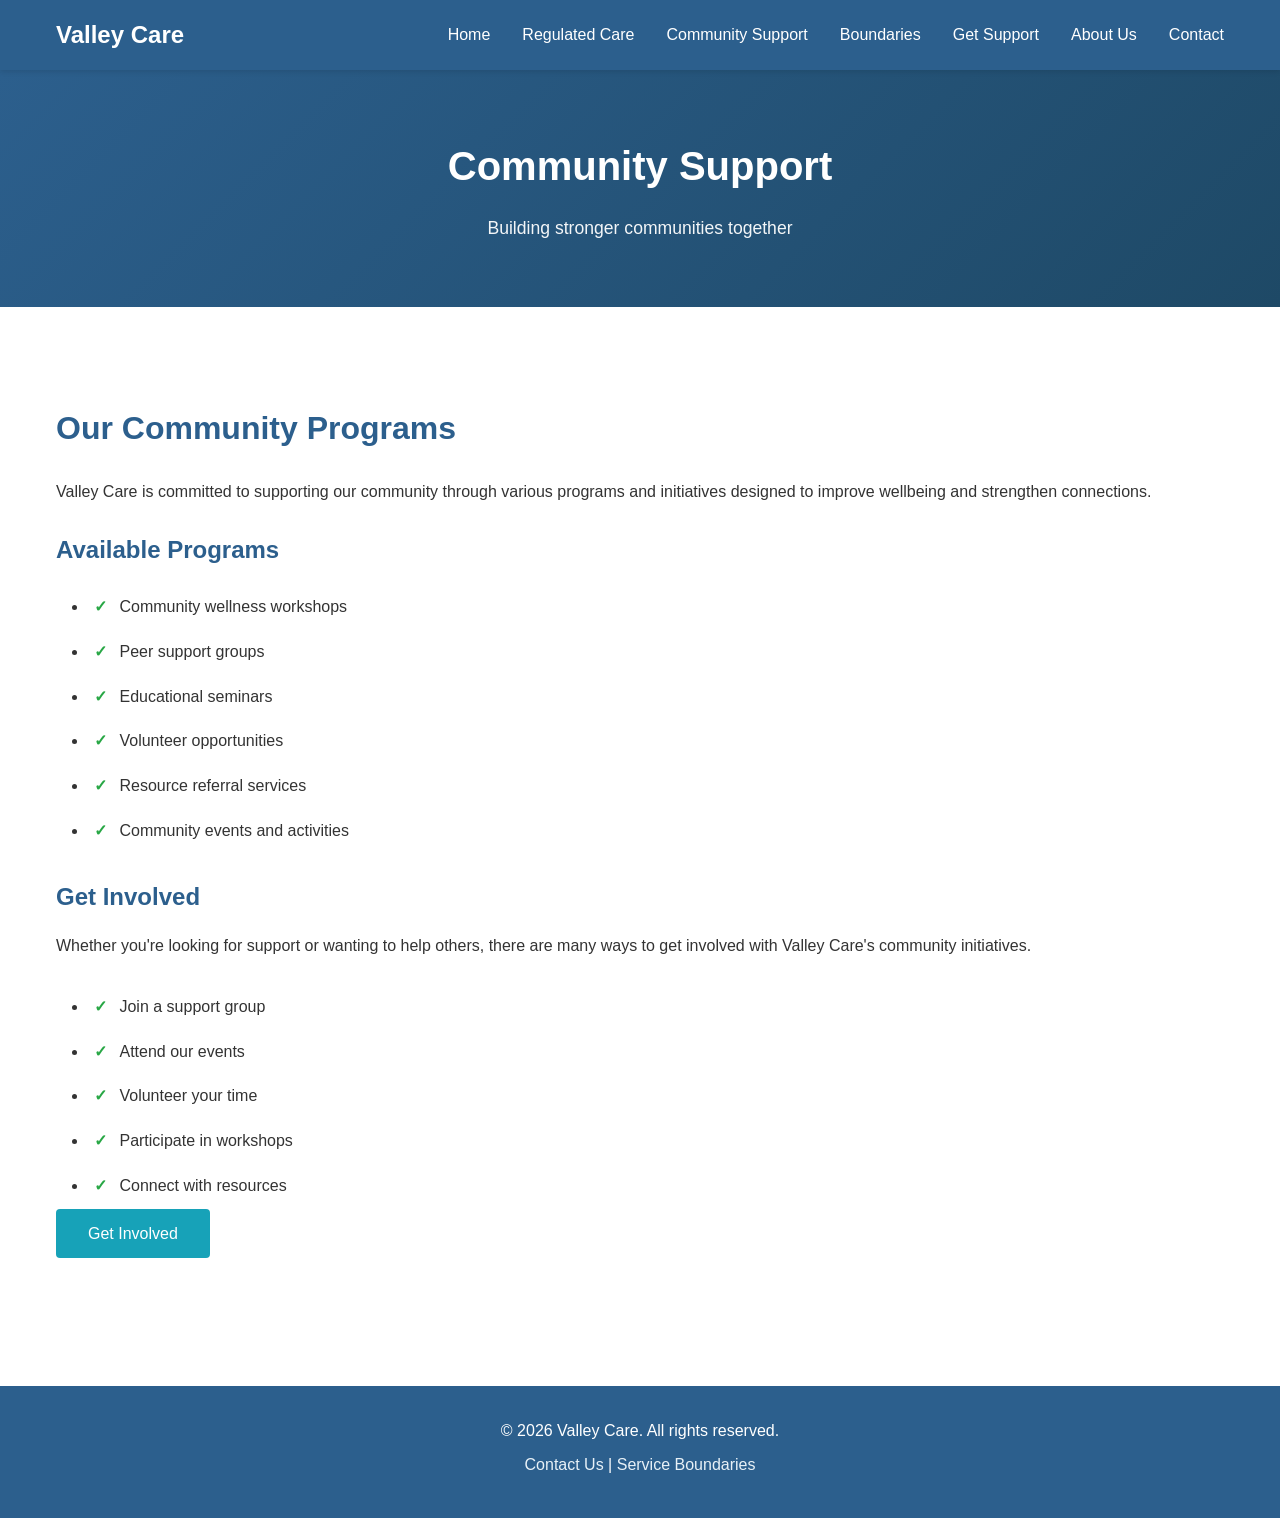
==== community-support.html @ 95ee32d9 "Initial website setup: Create HTML pages and CSS stylesheet" ====
<!DOCTYPE html>
<html lang="en">
<head>
    <meta charset="UTF-8">
    <meta name="viewport" content="width=device-width, initial-scale=1.0">
    <title>Community Support - Valley Care</title>
    <link rel="stylesheet" href="assets/css/style.css">
</head>
<body>
    <header>
        <nav class="navbar">
            <div class="container">
                <div class="logo">Valley Care</div>
                <ul class="nav-links">
                    <li><a href="index.html">Home</a></li>
                    <li><a href="regulated-care.html">Regulated Care</a></li>
                    <li><a href="community-support.html">Community Support</a></li>
                    <li><a href="boundaries.html">Boundaries</a></li>
                    <li><a href="how-to-get-support.html">Get Support</a></li>
                    <li><a href="about-us.html">About Us</a></li>
                    <li><a href="contact.html">Contact</a></li>
                </ul>
            </div>
        </nav>
    </header>

    <main>
        <section class="page-header">
            <div class="container">
                <h1>Community Support</h1>
                <p>Building stronger communities together</p>
            </div>
        </section>

        <section class="content-section">
            <div class="container">
                <h2>Our Community Programs</h2>
                <p>Valley Care is committed to supporting our community through various programs and initiatives designed to improve wellbeing and strengthen connections.</p>
                
                <h3>Available Programs</h3>
                <ul class="service-list">
                    <li>Community wellness workshops</li>
                    <li>Peer support groups</li>
                    <li>Educational seminars</li>
                    <li>Volunteer opportunities</li>
                    <li>Resource referral services</li>
                    <li>Community events and activities</li>
                </ul>

                <h3>Get Involved</h3>
                <p>Whether you're looking for support or wanting to help others, there are many ways to get involved with Valley Care's community initiatives.</p>
                <ul class="service-list">
                    <li>Join a support group</li>
                    <li>Attend our events</li>
                    <li>Volunteer your time</li>
                    <li>Participate in workshops</li>
                    <li>Connect with resources</li>
                </ul>

                <a href="contact.html" class="btn btn-primary">Get Involved</a>
            </div>
        </section>
    </main>

    <footer>
        <div class="container">
            <p>&copy; 2026 Valley Care. All rights reserved.</p>
            <p><a href="contact.html">Contact Us</a> | <a href="boundaries.html">Service Boundaries</a></p>
        </div>
    </footer>
</body>
</html>
---- assets/css/style.css ----
/* ============================================
   GLOBAL STYLES
   ============================================ */

:root {
    --primary-color: #2c5f8d;
    --secondary-color: #e8f1f7;
    --accent-color: #17a2b8;
    --text-color: #333;
    --light-gray: #f5f5f5;
    --border-color: #ddd;
    --success-color: #28a745;
    --spacing: 1rem;
}

* {
    margin: 0;
    padding: 0;
    box-sizing: border-box;
}

html {
    scroll-behavior: smooth;
}

body {
    font-family: 'Segoe UI', Tahoma, Geneva, Verdana, sans-serif;
    line-height: 1.6;
    color: var(--text-color);
    background-color: #fff;
}

.container {
    max-width: 1200px;
    margin: 0 auto;
    padding: 0 var(--spacing);
}

/* ============================================
   HEADER & NAVIGATION
   ============================================ */

header {
    background-color: var(--primary-color);
    color: white;
    position: sticky;
    top: 0;
    z-index: 1000;
    box-shadow: 0 2px 5px rgba(0, 0, 0, 0.1);
}

.navbar {
    display: flex;
    justify-content: space-between;
    align-items: center;
    padding: 1rem 0;
}

.navbar .container {
    display: flex;
    justify-content: space-between;
    align-items: center;
    width: 100%;
}

.logo {
    font-size: 1.5rem;
    font-weight: bold;
    color: white;
}

.nav-links {
    display: flex;
    list-style: none;
    gap: 2rem;
}

.nav-links a {
    color: white;
    text-decoration: none;
    transition: color 0.3s ease;
}

.nav-links a:hover {
    color: var(--secondary-color);
}

/* ============================================
   HERO SECTION
   ============================================ */

.hero {
    background: linear-gradient(135deg, var(--primary-color) 0%, #1e4966 100%);
    color: white;
    padding: 6rem var(--spacing) 4rem;
    text-align: center;
}

.hero h1 {
    font-size: 3rem;
    margin-bottom: 1rem;
}

.hero p {
    font-size: 1.25rem;
    margin-bottom: 2rem;
    opacity: 0.95;
}

/* ============================================
   PAGE HEADER
   ============================================ */

.page-header {
    background: linear-gradient(135deg, var(--primary-color) 0%, #1e4966 100%);
    color: white;
    padding: 4rem var(--spacing);
    text-align: center;
}

.page-header h1 {
    font-size: 2.5rem;
    margin-bottom: 1rem;
}

.page-header p {
    font-size: 1.1rem;
    opacity: 0.95;
}

/* ============================================
   CONTENT SECTIONS
   ============================================ */

.content-section {
    padding: 4rem var(--spacing);
}

.content-section h2 {
    font-size: 2rem;
    color: var(--primary-color);
    margin-bottom: 1.5rem;
    margin-top: 2rem;
}

.content-section h3 {
    font-size: 1.5rem;
    color: var(--primary-color);
    margin-top: 1.5rem;
    margin-bottom: 1rem;
}

.content-section p {
    font-size: 1rem;
    line-height: 1.8;
    margin-bottom: 1.5rem;
}

.service-list {
    list-style-position: inside;
    margin-left: 1rem;
}

.service-list li {
    padding: 0.5rem 0;
    line-height: 1.8;
}

.service-list li:before {
    content: "✓ ";
    color: var(--success-color);
    font-weight: bold;
    margin-right: 0.5rem;
}

/* ============================================
   FEATURES SECTION
   ============================================ */

.features {
    padding: 4rem var(--spacing);
    background-color: var(--light-gray);
}

.feature-grid {
    display: grid;
    grid-template-columns: repeat(auto-fit, minmax(300px, 1fr));
    gap: 2rem;
    margin-top: 2rem;
}

.feature-card {
    background: white;
    padding: 2rem;
    border-radius: 8px;
    box-shadow: 0 2px 10px rgba(0, 0, 0, 0.1);
    transition: transform 0.3s ease, box-shadow 0.3s ease;
}

.feature-card:hover {
    transform: translateY(-5px);
    box-shadow: 0 5px 20px rgba(0, 0, 0, 0.15);
}

.feature-card h3 {
    color: var(--primary-color);
    margin-bottom: 1rem;
}

.feature-card p {
    color: #666;
    margin-bottom: 1.5rem;
}

.feature-card a {
    color: var(--accent-color);
    text-decoration: none;
    font-weight: 500;
    transition: color 0.3s ease;
}

.feature-card a:hover {
    color: var(--primary-color);
}

/* ============================================
   BUTTONS
   ============================================ */

.btn {
    display: inline-block;
    padding: 0.75rem 2rem;
    border: none;
    border-radius: 4px;
    text-decoration: none;
    cursor: pointer;
    font-size: 1rem;
    font-weight: 500;
    transition: background-color 0.3s ease, color 0.3s ease;
}

.btn-primary {
    background-color: var(--accent-color);
    color: white;
}

.btn-primary:hover {
    background-color: #148496;
}

/* ============================================
   CONTACT SECTION
   ============================================ */

.contact-grid {
    display: grid;
    grid-template-columns: 1fr 1fr;
    gap: 3rem;
    margin-top: 2rem;
}

.contact-info {
    background-color: var(--secondary-color);
    padding: 2rem;
    border-radius: 8px;
}

.contact-item {
    margin-bottom: 2rem;
}

.contact-item h3 {
    color: var(--primary-color);
    margin-bottom: 0.5rem;
}

.contact-item p {
    margin-bottom: 0.25rem;
}

.contact-item a {
    color: var(--primary-color);
    text-decoration: none;
}

.contact-item a:hover {
    text-decoration: underline;
}

.small {
    font-size: 0.85rem;
    color: #666;
    margin-top: 0.25rem;
}

/* ============================================
   FORMS
   ============================================ */

.contact-form {
    background-color: white;
}

.form-group {
    margin-bottom: 1.5rem;
}

.form-group label {
    display: block;
    margin-bottom: 0.5rem;
    font-weight: 500;
    color: var(--primary-color);
}

.form-group input,
.form-group textarea {
    width: 100%;
    padding: 0.75rem;
    border: 1px solid var(--border-color);
    border-radius: 4px;
    font-family: inherit;
    font-size: 1rem;
    transition: border-color 0.3s ease;
}

.form-group input:focus,
.form-group textarea:focus {
    outline: none;
    border-color: var(--primary-color);
    box-shadow: 0 0 5px rgba(44, 95, 141, 0.2);
}

/* ============================================
   FOOTER
   ============================================ */

footer {
    background-color: var(--primary-color);
    color: white;
    padding: 2rem var(--spacing);
    text-align: center;
    margin-top: 4rem;
}

footer p {
    margin-bottom: 0.5rem;
}

footer a {
    color: var(--secondary-color);
    text-decoration: none;
}

footer a:hover {
    text-decoration: underline;
}

/* ============================================
   RESPONSIVE DESIGN
   ============================================ */

@media (max-width: 768px) {
    .nav-links {
        flex-direction: column;
        gap: 1rem;
        position: absolute;
        top: 60px;
        right: 0;
        background-color: var(--primary-color);
        width: 100%;
        padding: 1rem;
        display: none;
    }

    .hero h1 {
        font-size: 2rem;
    }

    .hero p {
        font-size: 1rem;
    }

    .page-header h1 {
        font-size: 1.75rem;
    }

    .feature-grid {
        grid-template-columns: 1fr;
    }

    .contact-grid {
        grid-template-columns: 1fr;
    }

    .content-section h2 {
        font-size: 1.5rem;
    }

    .content-section h3 {
        font-size: 1.2rem;
    }
}

@media (max-width: 480px) {
    .container {
        padding: 0 0.5rem;
    }

    .hero {
        padding: 3rem 1rem 2rem;
    }

    .hero h1 {
        font-size: 1.5rem;
    }

    .page-header {
        padding: 2rem 1rem;
    }

    .page-header h1 {
        font-size: 1.25rem;
    }

    .btn {
        padding: 0.6rem 1.5rem;
        font-size: 0.9rem;
    }

    .content-section {
        padding: 2rem 1rem;
    }
}
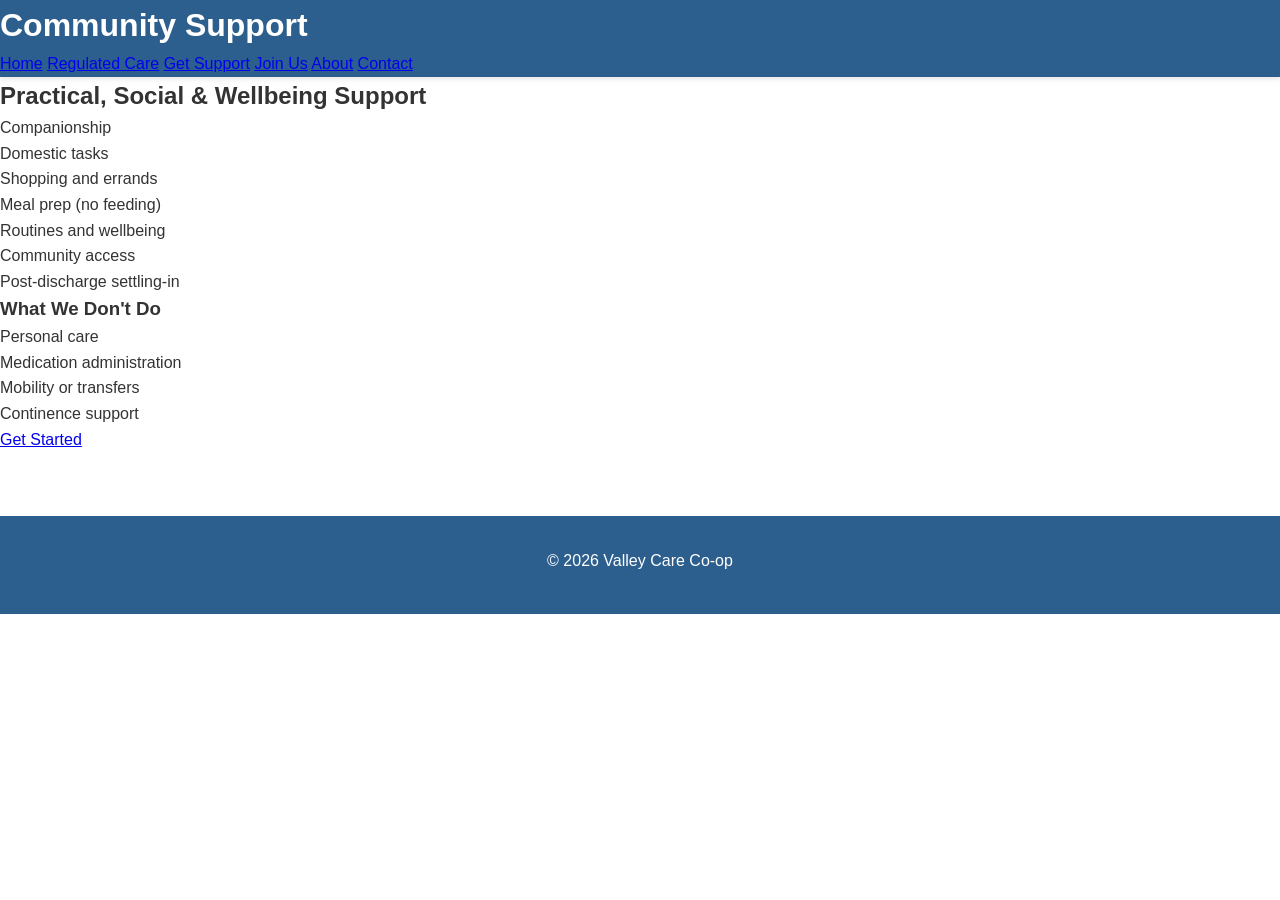
==== commit 17c0c208: "Update community-support.html with practical, social & wellbeing support content" ====
--- a/community-support.html
+++ b/community-support.html
@@ -2,71 +2,49 @@
 <html lang="en">
 <head>
     <meta charset="UTF-8">
-    <meta name="viewport" content="width=device-width, initial-scale=1.0">
-    <title>Community Support - Valley Care</title>
+    <title>Community Support | Valley Care Co‑op</title>
     <link rel="stylesheet" href="assets/css/style.css">
 </head>
 <body>
-    <header>
-        <nav class="navbar">
-            <div class="container">
-                <div class="logo">Valley Care</div>
-                <ul class="nav-links">
-                    <li><a href="index.html">Home</a></li>
-                    <li><a href="regulated-care.html">Regulated Care</a></li>
-                    <li><a href="community-support.html">Community Support</a></li>
-                    <li><a href="boundaries.html">Boundaries</a></li>
-                    <li><a href="how-to-get-support.html">Get Support</a></li>
-                    <li><a href="about-us.html">About Us</a></li>
-                    <li><a href="contact.html">Contact</a></li>
-                </ul>
-            </div>
-        </nav>
-    </header>
 
-    <main>
-        <section class="page-header">
-            <div class="container">
-                <h1>Community Support</h1>
-                <p>Building stronger communities together</p>
-            </div>
-        </section>
+<header>
+    <h1>Community Support</h1>
+    <nav>
+        <a href="index.html">Home</a>
+        <a href="regulated-care.html">Regulated Care</a>
+        <a href="how-to-get-support.html">Get Support</a>
+        <a href="join-our-team.html">Join Us</a>
+        <a href="about-us.html">About</a>
+        <a href="contact.html">Contact</a>
+    </nav>
+</header>
 
-        <section class="content-section">
-            <div class="container">
-                <h2>Our Community Programs</h2>
-                <p>Valley Care is committed to supporting our community through various programs and initiatives designed to improve wellbeing and strengthen connections.</p>
-                
-                <h3>Available Programs</h3>
-                <ul class="service-list">
-                    <li>Community wellness workshops</li>
-                    <li>Peer support groups</li>
-                    <li>Educational seminars</li>
-                    <li>Volunteer opportunities</li>
-                    <li>Resource referral services</li>
-                    <li>Community events and activities</li>
-                </ul>
+<section>
+    <h2>Practical, Social & Wellbeing Support</h2>
+    <ul>
+        <li>Companionship</li>
+        <li>Domestic tasks</li>
+        <li>Shopping and errands</li>
+        <li>Meal prep (no feeding)</li>
+        <li>Routines and wellbeing</li>
+        <li>Community access</li>
+        <li>Post‑discharge settling‑in</li>
+    </ul>
 
-                <h3>Get Involved</h3>
-                <p>Whether you're looking for support or wanting to help others, there are many ways to get involved with Valley Care's community initiatives.</p>
-                <ul class="service-list">
-                    <li>Join a support group</li>
-                    <li>Attend our events</li>
-                    <li>Volunteer your time</li>
-                    <li>Participate in workshops</li>
-                    <li>Connect with resources</li>
-                </ul>
+    <h3>What We Don't Do</h3>
+    <ul>
+        <li>Personal care</li>
+        <li>Medication administration</li>
+        <li>Mobility or transfers</li>
+        <li>Continence support</li>
+    </ul>
 
-                <a href="contact.html" class="btn btn-primary">Get Involved</a>
-            </div>
-        </section>
-    </main>
+    <a class="button" href="how-to-get-support.html">Get Started</a>
+</section>
 
-    <footer>
-        <div class="container">
-            <p>&copy; 2026 Valley Care. All rights reserved.</p>
-            <p><a href="contact.html">Contact Us</a> | <a href="boundaries.html">Service Boundaries</a></p>
-        </div>
-    </footer>
+<footer>
+    <p>© 2026 Valley Care Co‑op</p>
+</footer>
+
 </body>
 </html>
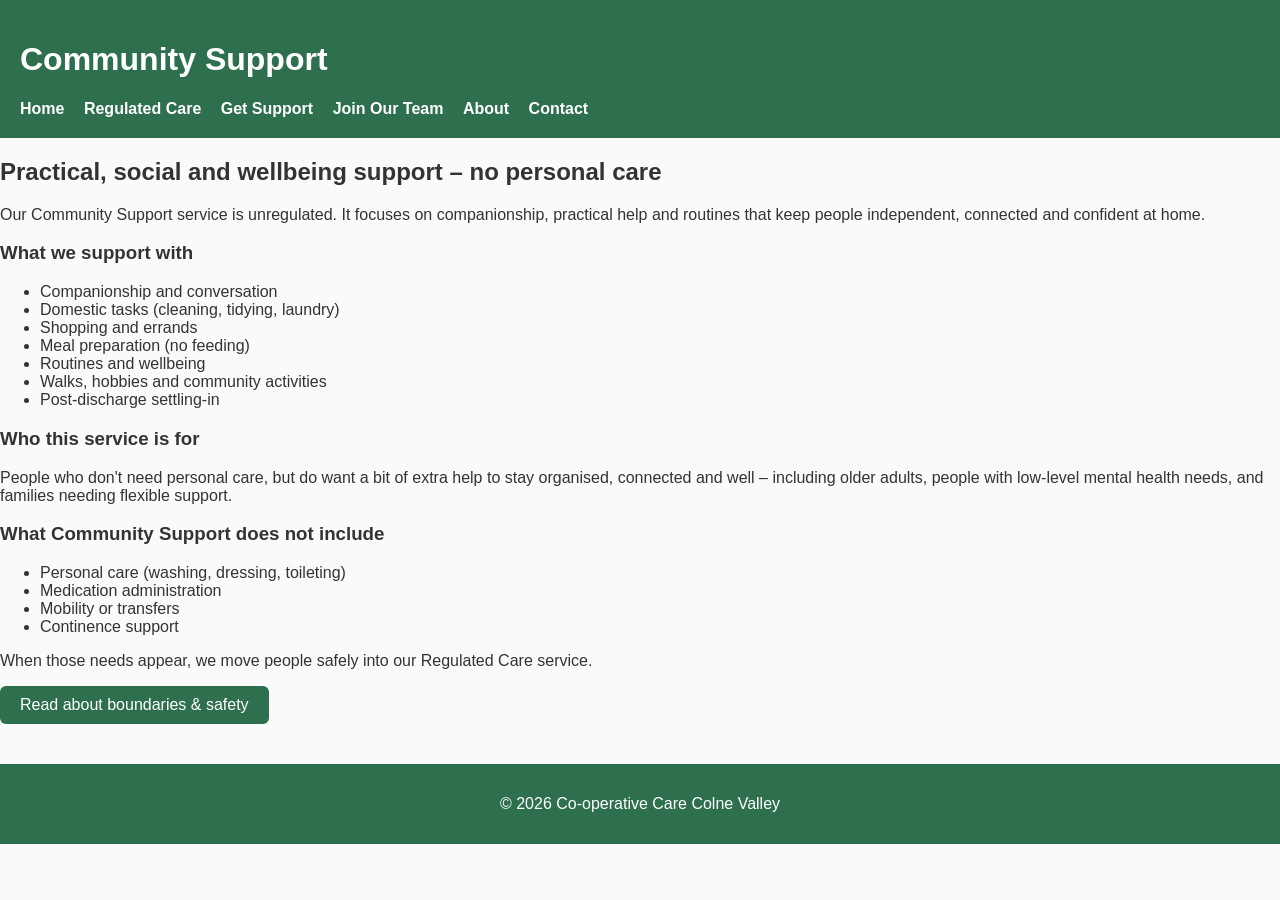
==== commit b5b19cda: "Update community-support.html with comprehensive unregulated support content" ====
--- a/community-support.html
+++ b/community-support.html
@@ -2,48 +2,69 @@
 <html lang="en">
 <head>
     <meta charset="UTF-8">
-    <title>Community Support | Valley Care Co‑op</title>
+    <title>Community Support | Co‑operative Care Colne Valley</title>
     <link rel="stylesheet" href="assets/css/style.css">
 </head>
 <body>
 
 <header>
-    <h1>Community Support</h1>
-    <nav>
-        <a href="index.html">Home</a>
-        <a href="regulated-care.html">Regulated Care</a>
-        <a href="how-to-get-support.html">Get Support</a>
-        <a href="join-our-team.html">Join Us</a>
-        <a href="about-us.html">About</a>
-        <a href="contact.html">Contact</a>
-    </nav>
+    <div class="wrap header-inner">
+        <h1>Community Support</h1>
+        <nav>
+            <a href="index.html">Home</a>
+            <a href="regulated-care.html">Regulated Care</a>
+            <a href="how-to-get-support.html">Get Support</a>
+            <a href="join-our-team.html">Join Our Team</a>
+            <a href="about-us.html">About</a>
+            <a href="contact.html">Contact</a>
+        </nav>
+    </div>
 </header>
 
-<section>
-    <h2>Practical, Social & Wellbeing Support</h2>
-    <ul>
-        <li>Companionship</li>
-        <li>Domestic tasks</li>
-        <li>Shopping and errands</li>
-        <li>Meal prep (no feeding)</li>
-        <li>Routines and wellbeing</li>
-        <li>Community access</li>
-        <li>Post‑discharge settling‑in</li>
-    </ul>
+<main class="wrap">
+    <section>
+        <h2>Practical, social and wellbeing support – no personal care</h2>
+        <p>
+            Our Community Support service is unregulated. It focuses on companionship, practical help and
+            routines that keep people independent, connected and confident at home.
+        </p>
 
-    <h3>What We Don't Do</h3>
-    <ul>
-        <li>Personal care</li>
-        <li>Medication administration</li>
-        <li>Mobility or transfers</li>
-        <li>Continence support</li>
-    </ul>
+        <h3>What we support with</h3>
+        <ul>
+            <li>Companionship and conversation</li>
+            <li>Domestic tasks (cleaning, tidying, laundry)</li>
+            <li>Shopping and errands</li>
+            <li>Meal preparation (no feeding)</li>
+            <li>Routines and wellbeing</li>
+            <li>Walks, hobbies and community activities</li>
+            <li>Post‑discharge settling‑in</li>
+        </ul>
 
-    <a class="button" href="how-to-get-support.html">Get Started</a>
-</section>
+        <h3>Who this service is for</h3>
+        <p>
+            People who don't need personal care, but do want a bit of extra help to stay organised, connected
+            and well – including older adults, people with low‑level mental health needs, and families needing
+            flexible support.
+        </p>
+
+        <h3>What Community Support does not include</h3>
+        <ul>
+            <li>Personal care (washing, dressing, toileting)</li>
+            <li>Medication administration</li>
+            <li>Mobility or transfers</li>
+            <li>Continence support</li>
+        </ul>
+
+        <p>When those needs appear, we move people safely into our Regulated Care service.</p>
+
+        <a class="button" href="boundaries.html">Read about boundaries & safety</a>
+    </section>
+</main>
 
 <footer>
-    <p>© 2026 Valley Care Co‑op</p>
+    <div class="wrap">
+        <p>© 2026 Co‑operative Care Colne Valley</p>
+    </div>
 </footer>
 
 </body>
--- a/assets/css/style.css
+++ b/assets/css/style.css
@@ -1,433 +1,56 @@
-/* ============================================
-   GLOBAL STYLES
-   ============================================ */
-
-:root {
-    --primary-color: #2c5f8d;
-    --secondary-color: #e8f1f7;
-    --accent-color: #17a2b8;
-    --text-color: #333;
-    --light-gray: #f5f5f5;
-    --border-color: #ddd;
-    --success-color: #28a745;
-    --spacing: 1rem;
+body {
+    font-family: Arial, sans-serif;
+    margin: 0;
+    background: #fafafa;
+    color: #333;
 }
 
-* {
-    margin: 0;
-    padding: 0;
-    box-sizing: border-box;
+header {
+    background: #2e6f4e;
+    color: white;
+    padding: 20px;
 }
 
-html {
-    scroll-behavior: smooth;
+nav a {
+    color: white;
+    margin-right: 15px;
+    text-decoration: none;
+    font-weight: bold;
 }
 
-body {
-    font-family: 'Segoe UI', Tahoma, Geneva, Verdana, sans-serif;
-    line-height: 1.6;
-    color: var(--text-color);
-    background-color: #fff;
-}
-
-.container {
-    max-width: 1200px;
-    margin: 0 auto;
-    padding: 0 var(--spacing);
-}
-
-/* ============================================
-   HEADER & NAVIGATION
-   ============================================ */
-
-header {
-    background-color: var(--primary-color);
-    color: white;
-    position: sticky;
-    top: 0;
-    z-index: 1000;
-    box-shadow: 0 2px 5px rgba(0, 0, 0, 0.1);
-}
-
-.navbar {
-    display: flex;
-    justify-content: space-between;
-    align-items: center;
-    padding: 1rem 0;
-}
-
-.navbar .container {
-    display: flex;
-    justify-content: space-between;
-    align-items: center;
-    width: 100%;
-}
-
-.logo {
-    font-size: 1.5rem;
-    font-weight: bold;
-    color: white;
-}
-
-.nav-links {
-    display: flex;
-    list-style: none;
-    gap: 2rem;
-}
-
-.nav-links a {
-    color: white;
-    text-decoration: none;
-    transition: color 0.3s ease;
-}
-
-.nav-links a:hover {
-    color: var(--secondary-color);
-}
-
-/* ============================================
-   HERO SECTION
-   ============================================ */
-
 .hero {
-    background: linear-gradient(135deg, var(--primary-color) 0%, #1e4966 100%);
-    color: white;
-    padding: 6rem var(--spacing) 4rem;
+    background: #e8f5e9;
+    padding: 40px;
     text-align: center;
 }
 
-.hero h1 {
-    font-size: 3rem;
-    margin-bottom: 1rem;
+.services {
+    display: flex;
+    justify-content: space-around;
+    padding: 40px;
 }
 
-.hero p {
-    font-size: 1.25rem;
-    margin-bottom: 2rem;
-    opacity: 0.95;
+.service-box {
+    background: white;
+    padding: 20px;
+    border-radius: 8px;
+    width: 40%;
+    box-shadow: 0 0 10px rgba(0,0,0,0.1);
 }
 
-/* ============================================
-   PAGE HEADER
-   ============================================ */
-
-.page-header {
-    background: linear-gradient(135deg, var(--primary-color) 0%, #1e4966 100%);
+.button {
+    display: inline-block;
+    background: #2e6f4e;
     color: white;
-    padding: 4rem var(--spacing);
-    text-align: center;
+    padding: 10px 20px;
+    text-decoration: none;
+    border-radius: 6px;
 }
 
-.page-header h1 {
-    font-size: 2.5rem;
-    margin-bottom: 1rem;
-}
-
-.page-header p {
-    font-size: 1.1rem;
-    opacity: 0.95;
-}
-
-/* ============================================
-   CONTENT SECTIONS
-   ============================================ */
-
-.content-section {
-    padding: 4rem var(--spacing);
-}
-
-.content-section h2 {
-    font-size: 2rem;
-    color: var(--primary-color);
-    margin-bottom: 1.5rem;
-    margin-top: 2rem;
-}
-
-.content-section h3 {
-    font-size: 1.5rem;
-    color: var(--primary-color);
-    margin-top: 1.5rem;
-    margin-bottom: 1rem;
-}
-
-.content-section p {
-    font-size: 1rem;
-    line-height: 1.8;
-    margin-bottom: 1.5rem;
-}
-
-.service-list {
-    list-style-position: inside;
-    margin-left: 1rem;
-}
-
-.service-list li {
-    padding: 0.5rem 0;
-    line-height: 1.8;
-}
-
-.service-list li:before {
-    content: "✓ ";
-    color: var(--success-color);
-    font-weight: bold;
-    margin-right: 0.5rem;
-}
-
-/* ============================================
-   FEATURES SECTION
-   ============================================ */
-
-.features {
-    padding: 4rem var(--spacing);
-    background-color: var(--light-gray);
-}
-
-.feature-grid {
-    display: grid;
-    grid-template-columns: repeat(auto-fit, minmax(300px, 1fr));
-    gap: 2rem;
-    margin-top: 2rem;
-}
-
-.feature-card {
-    background: white;
-    padding: 2rem;
-    border-radius: 8px;
-    box-shadow: 0 2px 10px rgba(0, 0, 0, 0.1);
-    transition: transform 0.3s ease, box-shadow 0.3s ease;
-}
-
-.feature-card:hover {
-    transform: translateY(-5px);
-    box-shadow: 0 5px 20px rgba(0, 0, 0, 0.15);
-}
-
-.feature-card h3 {
-    color: var(--primary-color);
-    margin-bottom: 1rem;
-}
-
-.feature-card p {
-    color: #666;
-    margin-bottom: 1.5rem;
-}
-
-.feature-card a {
-    color: var(--accent-color);
-    text-decoration: none;
-    font-weight: 500;
-    transition: color 0.3s ease;
-}
-
-.feature-card a:hover {
-    color: var(--primary-color);
-}
-
-/* ============================================
-   BUTTONS
-   ============================================ */
-
-.btn {
-    display: inline-block;
-    padding: 0.75rem 2rem;
-    border: none;
-    border-radius: 4px;
-    text-decoration: none;
-    cursor: pointer;
-    font-size: 1rem;
-    font-weight: 500;
-    transition: background-color 0.3s ease, color 0.3s ease;
-}
-
-.btn-primary {
-    background-color: var(--accent-color);
+footer {
+    background: #2e6f4e;
     color: white;
-}
-
-.btn-primary:hover {
-    background-color: #148496;
-}
-
-/* ============================================
-   CONTACT SECTION
-   ============================================ */
-
-.contact-grid {
-    display: grid;
-    grid-template-columns: 1fr 1fr;
-    gap: 3rem;
-    margin-top: 2rem;
-}
-
-.contact-info {
-    background-color: var(--secondary-color);
-    padding: 2rem;
-    border-radius: 8px;
-}
-
-.contact-item {
-    margin-bottom: 2rem;
-}
-
-.contact-item h3 {
-    color: var(--primary-color);
-    margin-bottom: 0.5rem;
-}
-
-.contact-item p {
-    margin-bottom: 0.25rem;
-}
-
-.contact-item a {
-    color: var(--primary-color);
-    text-decoration: none;
-}
-
-.contact-item a:hover {
-    text-decoration: underline;
-}
-
-.small {
-    font-size: 0.85rem;
-    color: #666;
-    margin-top: 0.25rem;
-}
-
-/* ============================================
-   FORMS
-   ============================================ */
-
-.contact-form {
-    background-color: white;
-}
-
-.form-group {
-    margin-bottom: 1.5rem;
-}
-
-.form-group label {
-    display: block;
-    margin-bottom: 0.5rem;
-    font-weight: 500;
-    color: var(--primary-color);
-}
-
-.form-group input,
-.form-group textarea {
-    width: 100%;
-    padding: 0.75rem;
-    border: 1px solid var(--border-color);
-    border-radius: 4px;
-    font-family: inherit;
-    font-size: 1rem;
-    transition: border-color 0.3s ease;
-}
-
-.form-group input:focus,
-.form-group textarea:focus {
-    outline: none;
-    border-color: var(--primary-color);
-    box-shadow: 0 0 5px rgba(44, 95, 141, 0.2);
-}
-
-/* ============================================
-   FOOTER
-   ============================================ */
-
-footer {
-    background-color: var(--primary-color);
-    color: white;
-    padding: 2rem var(--spacing);
     text-align: center;
-    margin-top: 4rem;
-}
-
-footer p {
-    margin-bottom: 0.5rem;
-}
-
-footer a {
-    color: var(--secondary-color);
-    text-decoration: none;
-}
-
-footer a:hover {
-    text-decoration: underline;
-}
-
-/* ============================================
-   RESPONSIVE DESIGN
-   ============================================ */
-
-@media (max-width: 768px) {
-    .nav-links {
-        flex-direction: column;
-        gap: 1rem;
-        position: absolute;
-        top: 60px;
-        right: 0;
-        background-color: var(--primary-color);
-        width: 100%;
-        padding: 1rem;
-        display: none;
-    }
-
-    .hero h1 {
-        font-size: 2rem;
-    }
-
-    .hero p {
-        font-size: 1rem;
-    }
-
-    .page-header h1 {
-        font-size: 1.75rem;
-    }
-
-    .feature-grid {
-        grid-template-columns: 1fr;
-    }
-
-    .contact-grid {
-        grid-template-columns: 1fr;
-    }
-
-    .content-section h2 {
-        font-size: 1.5rem;
-    }
-
-    .content-section h3 {
-        font-size: 1.2rem;
-    }
-}
-
-@media (max-width: 480px) {
-    .container {
-        padding: 0 0.5rem;
-    }
-
-    .hero {
-        padding: 3rem 1rem 2rem;
-    }
-
-    .hero h1 {
-        font-size: 1.5rem;
-    }
-
-    .page-header {
-        padding: 2rem 1rem;
-    }
-
-    .page-header h1 {
-        font-size: 1.25rem;
-    }
-
-    .btn {
-        padding: 0.6rem 1.5rem;
-        font-size: 0.9rem;
-    }
-
-    .content-section {
-        padding: 2rem 1rem;
-    }
+    padding: 15px;
+    margin-top: 40px;
 }
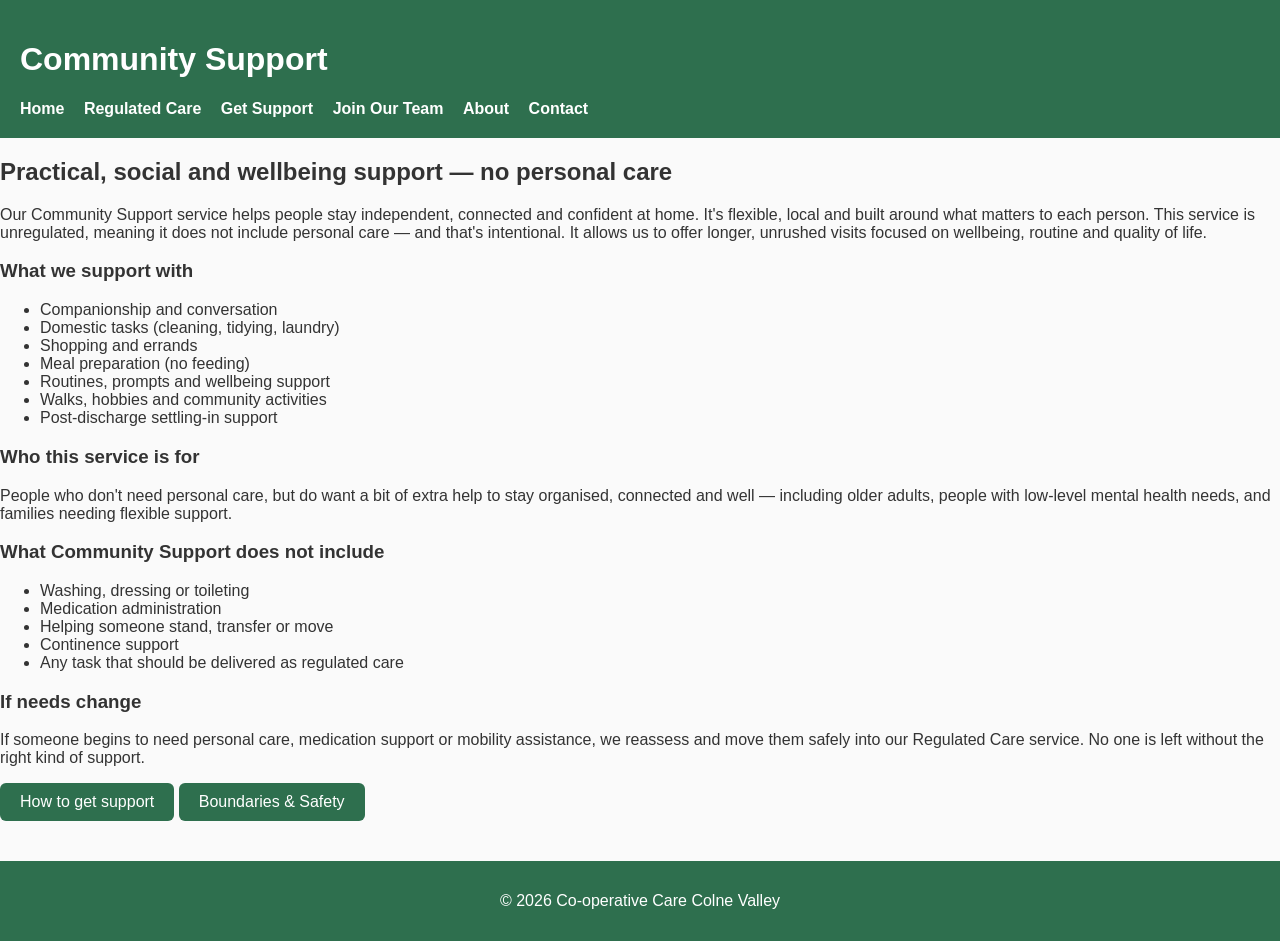
==== commit 51b6f011: "Replace community support page with expanded unregulated support content and dual buttons" ====
--- a/community-support.html
+++ b/community-support.html
@@ -23,10 +23,12 @@
 
 <main class="wrap">
     <section>
-        <h2>Practical, social and wellbeing support – no personal care</h2>
+        <h2>Practical, social and wellbeing support — no personal care</h2>
         <p>
-            Our Community Support service is unregulated. It focuses on companionship, practical help and
-            routines that keep people independent, connected and confident at home.
+            Our Community Support service helps people stay independent, connected and confident at home.
+            It's flexible, local and built around what matters to each person. This service is unregulated,
+            meaning it does not include personal care — and that's intentional. It allows us to offer longer,
+            unrushed visits focused on wellbeing, routine and quality of life.
         </p>
 
         <h3>What we support with</h3>
@@ -35,29 +37,35 @@
             <li>Domestic tasks (cleaning, tidying, laundry)</li>
             <li>Shopping and errands</li>
             <li>Meal preparation (no feeding)</li>
-            <li>Routines and wellbeing</li>
+            <li>Routines, prompts and wellbeing support</li>
             <li>Walks, hobbies and community activities</li>
-            <li>Post‑discharge settling‑in</li>
+            <li>Post‑discharge settling‑in support</li>
         </ul>
 
         <h3>Who this service is for</h3>
         <p>
             People who don't need personal care, but do want a bit of extra help to stay organised, connected
-            and well – including older adults, people with low‑level mental health needs, and families needing
+            and well — including older adults, people with low‑level mental health needs, and families needing
             flexible support.
         </p>
 
-        <h3>What Community Support does not include</h3>
+        <h3>What Community Support does <strong>not</strong> include</h3>
         <ul>
-            <li>Personal care (washing, dressing, toileting)</li>
+            <li>Washing, dressing or toileting</li>
             <li>Medication administration</li>
-            <li>Mobility or transfers</li>
+            <li>Helping someone stand, transfer or move</li>
             <li>Continence support</li>
+            <li>Any task that should be delivered as regulated care</li>
         </ul>
 
-        <p>When those needs appear, we move people safely into our Regulated Care service.</p>
+        <h3>If needs change</h3>
+        <p>
+            If someone begins to need personal care, medication support or mobility assistance, we reassess and
+            move them safely into our Regulated Care service. No one is left without the right kind of support.
+        </p>
 
-        <a class="button" href="boundaries.html">Read about boundaries & safety</a>
+        <a class="button" href="how-to-get-support.html">How to get support</a>
+        <a class="button secondary" href="boundaries.html">Boundaries & Safety</a>
     </section>
 </main>
 
